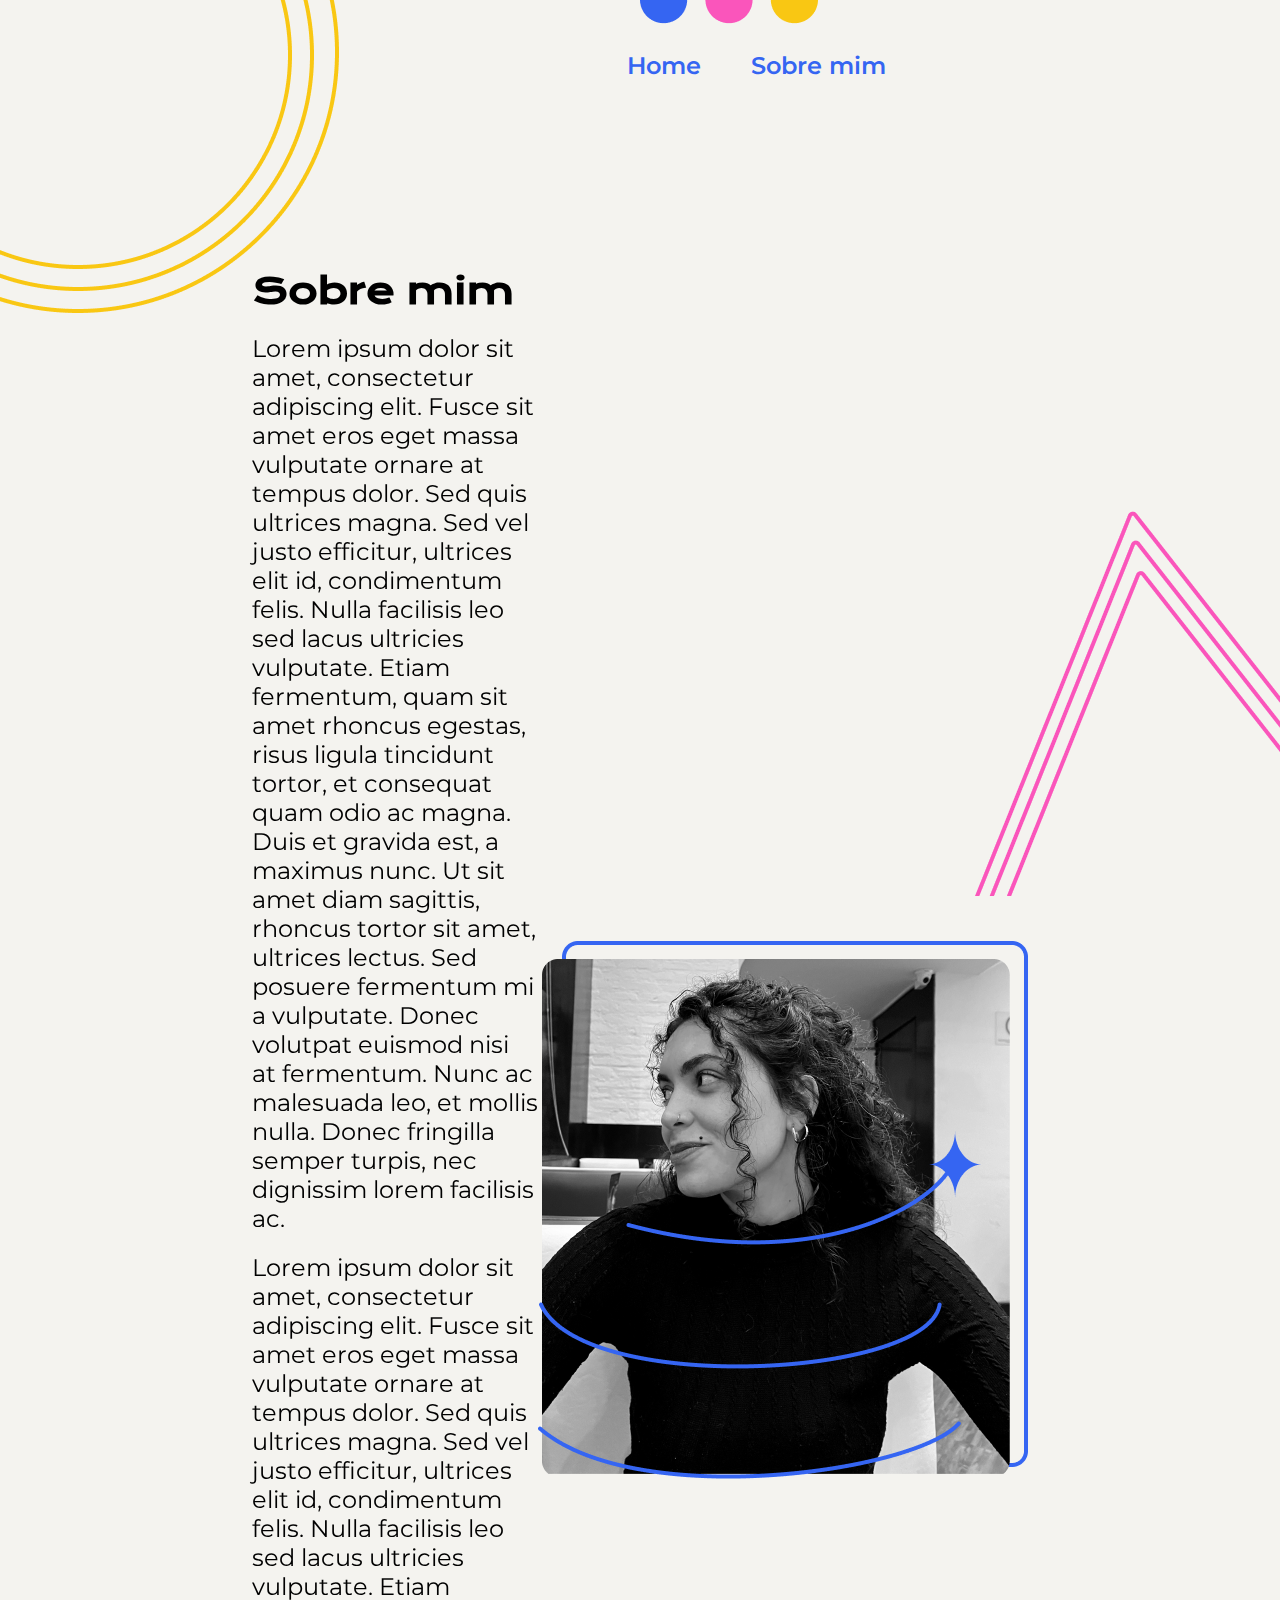
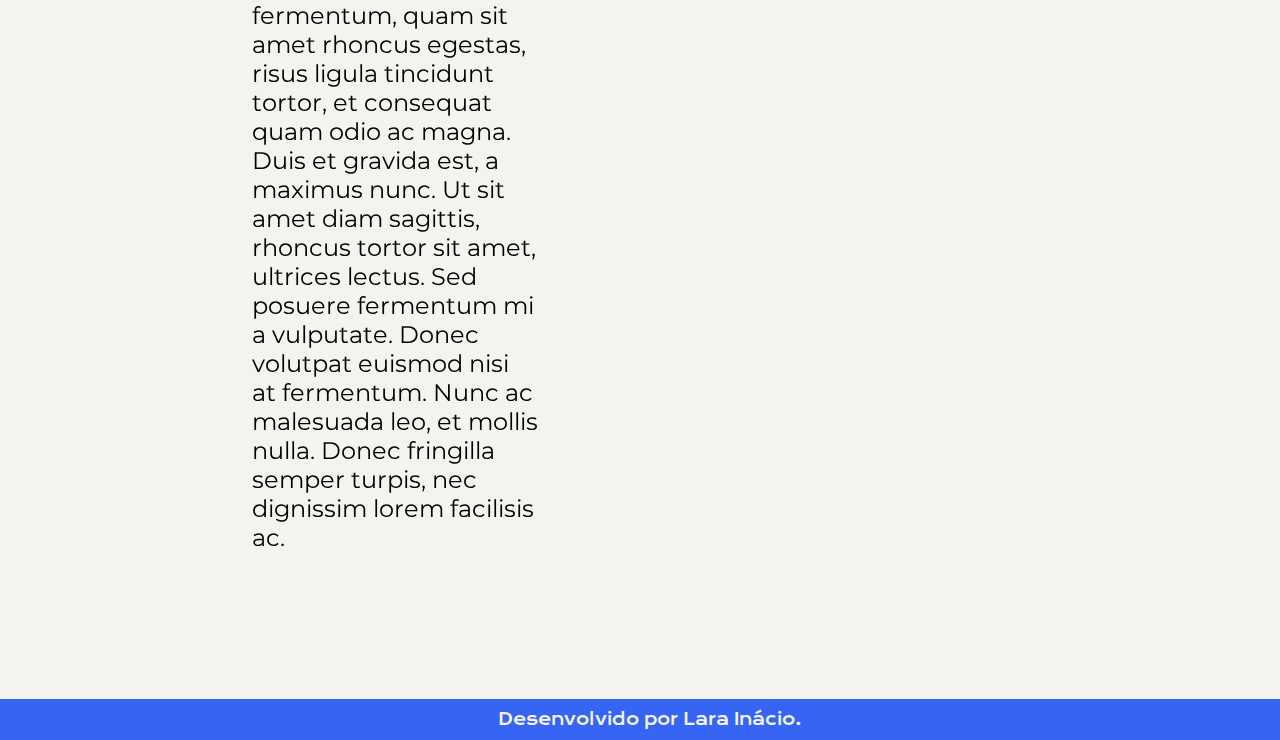
==== about.html @ fc46e777 "Add changes in structure and new page" ====
<!DOCTYPE html>
<html lang="en">
<head>
    <meta charset="UTF-8">
    <meta name="viewport" content="width=device-width, initial-scale=1.0">
    <title>Sobre mim</title>
    <link rel="stylesheet" href="styles/style.css">
</head>
<body>
    <header class="header">
        <nav class="header__menu">
            <a class="header__menu__link" href="index.html">Home</a>
            <a class="header__menu__link" href="about.html">Sobre mim</a>
        </nav>
    </header>
    <main class="page">
        <section class="page__top-left-image">
            <img src="images/forms/triple_circle.png" alt="circle form">
        </section>
        <section class="intro__composition">
            <img src="images/forms/triple_dots.png" alt="three dots colored" class="centered-image">
            <section class="intro">
                <section class="intro__content">
                    <h1 class="intro__content__title">Sobre mim</h1>
                    <p class="intro__content__text">Lorem ipsum dolor sit amet, consectetur adipiscing elit. Fusce sit amet eros eget massa vulputate ornare at tempus dolor. Sed quis ultrices magna. Sed vel justo efficitur, ultrices elit id, condimentum felis. Nulla facilisis leo sed lacus ultricies vulputate. Etiam fermentum, quam sit amet rhoncus egestas, risus ligula tincidunt tortor, et consequat quam odio ac magna. Duis et gravida est, a maximus nunc. Ut sit amet diam sagittis, rhoncus tortor sit amet, ultrices lectus. Sed posuere fermentum mi a vulputate. Donec volutpat euismod nisi at fermentum. Nunc ac malesuada leo, et mollis nulla. Donec fringilla semper turpis, nec dignissim lorem facilisis ac.</p>
                    <p class="intro__content__text">Lorem ipsum dolor sit amet, consectetur adipiscing elit. Fusce sit amet eros eget massa vulputate ornare at tempus dolor. Sed quis ultrices magna. Sed vel justo efficitur, ultrices elit id, condimentum felis. Nulla facilisis leo sed lacus ultricies vulputate. Etiam fermentum, quam sit amet rhoncus egestas, risus ligula tincidunt tortor, et consequat quam odio ac magna. Duis et gravida est, a maximus nunc. Ut sit amet diam sagittis, rhoncus tortor sit amet, ultrices lectus. Sed posuere fermentum mi a vulputate. Donec volutpat euismod nisi at fermentum. Nunc ac malesuada leo, et mollis nulla. Donec fringilla semper turpis, nec dignissim lorem facilisis ac.</p>

                </section>
                <img src="images/me_myself_and_i.png" alt="profile image for portfolio">
            </section>
        </section>
        <section class=page__bottom-right-image>
            <img src="images/forms/triple_triangle.png" alt="triangle form">
        </section>
    </main>
    <footer class="footer">Desenvolvido por Lara Inácio.</footer>
</body>
</html>
---- styles/style.css ----
@import url('https://fonts.googleapis.com/css2?family=Krona+One&family=Montserrat:wght@400;600&display=swap');

:root {
    ---primary-color: #000000;
    --secondary-color: #3565F2;
    --terciary-color: #FA55BB;
    --bg-color: #F4F3EF;
    --primary-font: 'Montserrat', sans-serif;
    --secondary-font: 'Krona One', sans-serif;
}
* {
    margin: 0;
    padding: 0;
}

.header {
    padding: 4% 0% 0% 49%;

}

.header__menu {
    display: flex;
    gap: 50px;
}


.header__menu__link {
    font-family: var(--primary-font);
    text-align: center;
    font-size: 24px; 
    font-weight: 600;   
    color: var(--secondary-color);
    text-decoration: none;
}

html, body {
    box-sizing: border-box;
    background-color: #F4F3EF;
    color: var(---primary-color);
    position: relative; /* Set body to relative positioning */
}

.page {
    display: flex;
    flex-direction: column;
}

.title-highligh {
    color: var(--secondary-color);
}

.intro {
    margin: 10% 15%;
    display: flex;
    align-items: center;
    justify-content: space-between;
    padding: 60px;
    position: relative; /* Set intro to relative positioning */
}

.page__top-left-image {
    position: fixed;
    top: 0;
    left: 0;
}

.intro__content {
    width: 615px;
    display: flex;
    flex-direction: column;
    gap: 20px;
}

.intro__content__title {
    font-size: 36px;
    font-family: var(--secondary-font);
}

.intro__content__text {
    font-size: 24px;
    font-family: var(--primary-font);
}

.intro__links {
    display: flex;
    flex-direction: column;
    justify-content: space-between;
    align-items: center;
    gap: 30px;
}

.intro__links__subtitle {
    font-family: var(--secondary-font);
    font-weight: 400;
    font-size: 24px;
}

.intro__links__link {
    display: flex;
    justify-content: center;
    gap: 16px;
    width: 378px;
    text-align: center;
    padding: 21.5px 0;
    font-size: 24px;
    font-family: var(--primary-font);
    text-decoration: none;
    color: var(--terciary-color);
    border: 2px solid var(--terciary-color);
    border-radius: 8px;
    font-weight: 600;
}

.intro__links__link:hover {
    background-color: var(--terciary-color);
    color: var(--bg-color);
}

.intro__links__link.linkedin:hover img {
    content: url('images/logos/linkedin-hover.png'); 
}

.intro__links__link.github:hover img {
    content: url('images/logos/github-hover.png'); 
}

.intro__links__link.medium:hover img {
    content: url('images/logos/medium-hover.png'); 
}

.centered-image {
    position: absolute;
    top: 0;
    left: 50%;
    transform: translate(-0%, -50%);
}

.page__bottom-right-image {
    position: fixed;
    bottom: 0;
    right: 0;
    z-index: 0; /* Ensure the image is above other elements */
}

.footer {
    font-family: var(--secondary-font);
    font-size: 16px;
    background-color: var(--secondary-color);
    color: var(--bg-color);
    text-align: center;
    padding: 10px;
    position: absolute;
    bottom: 0;
    left: 0;
    width: 100%;
    z-index: 1; /* Place the footer below the image */
}
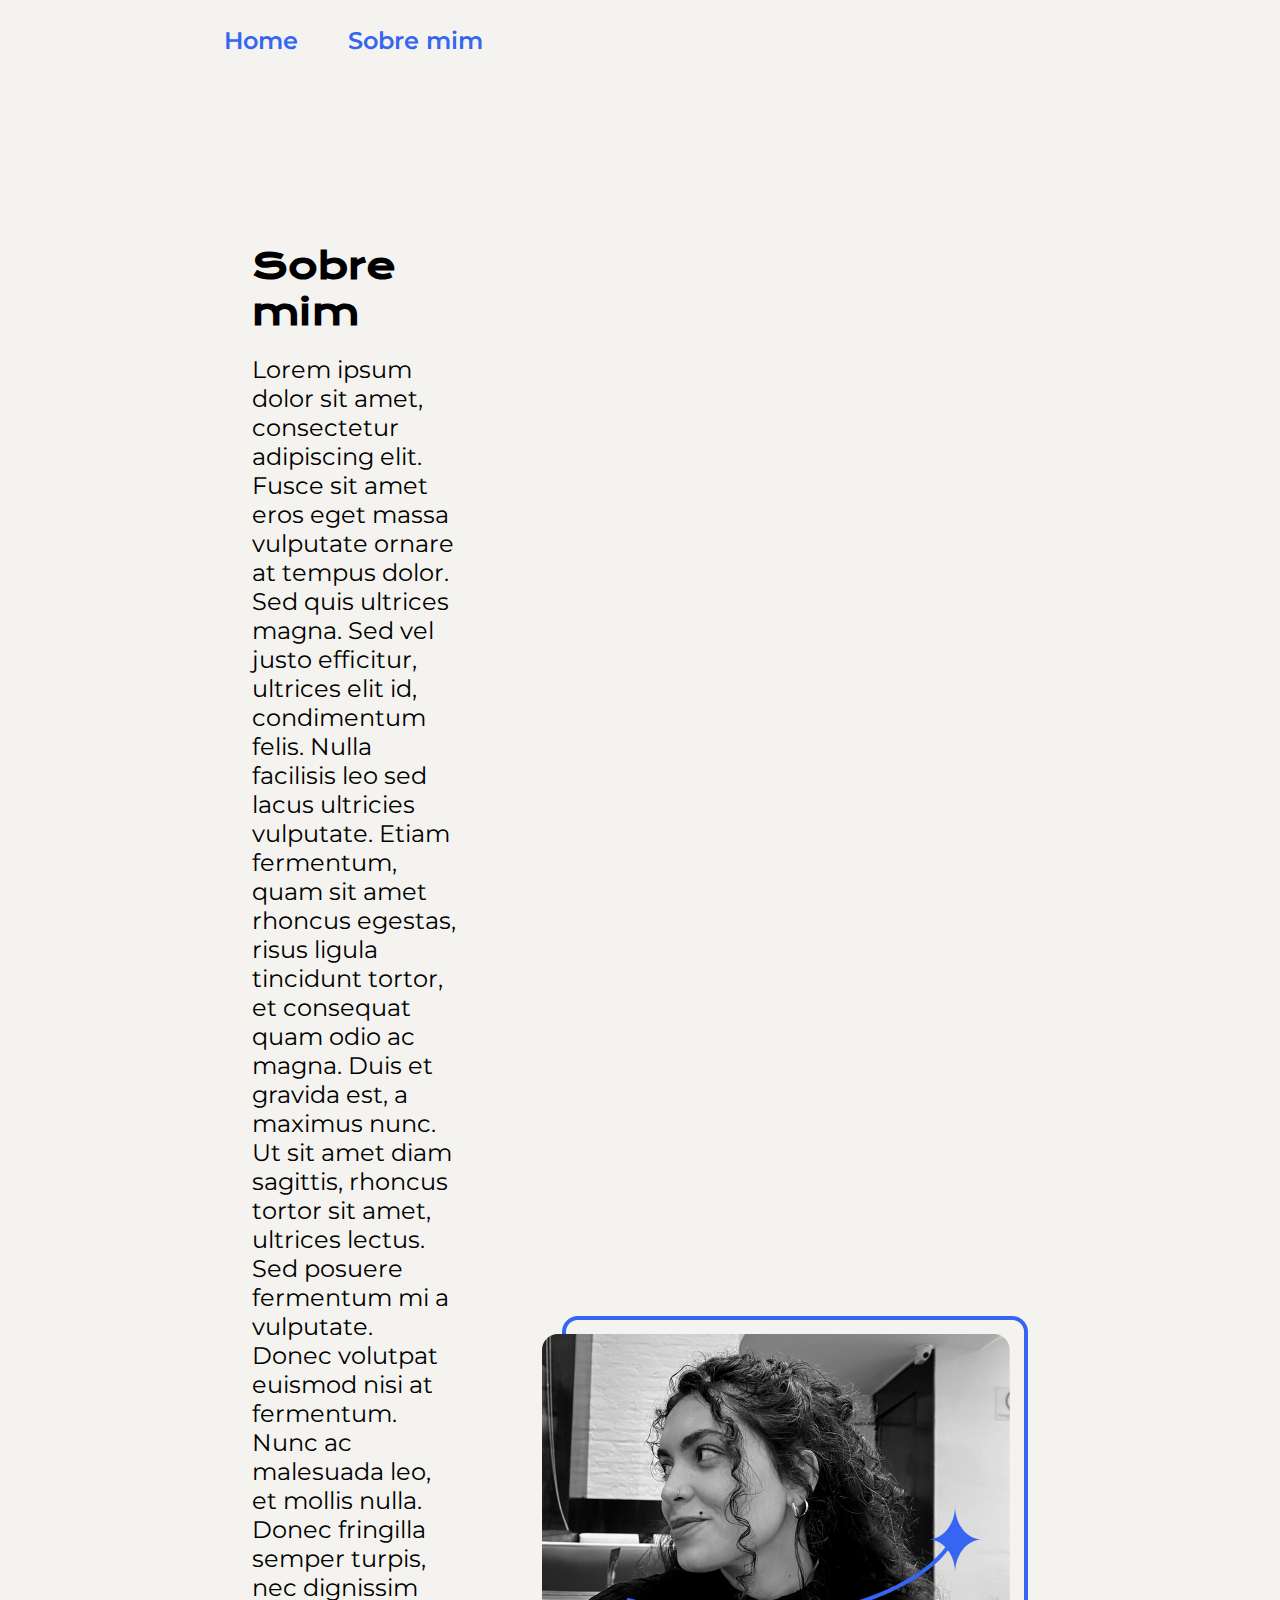
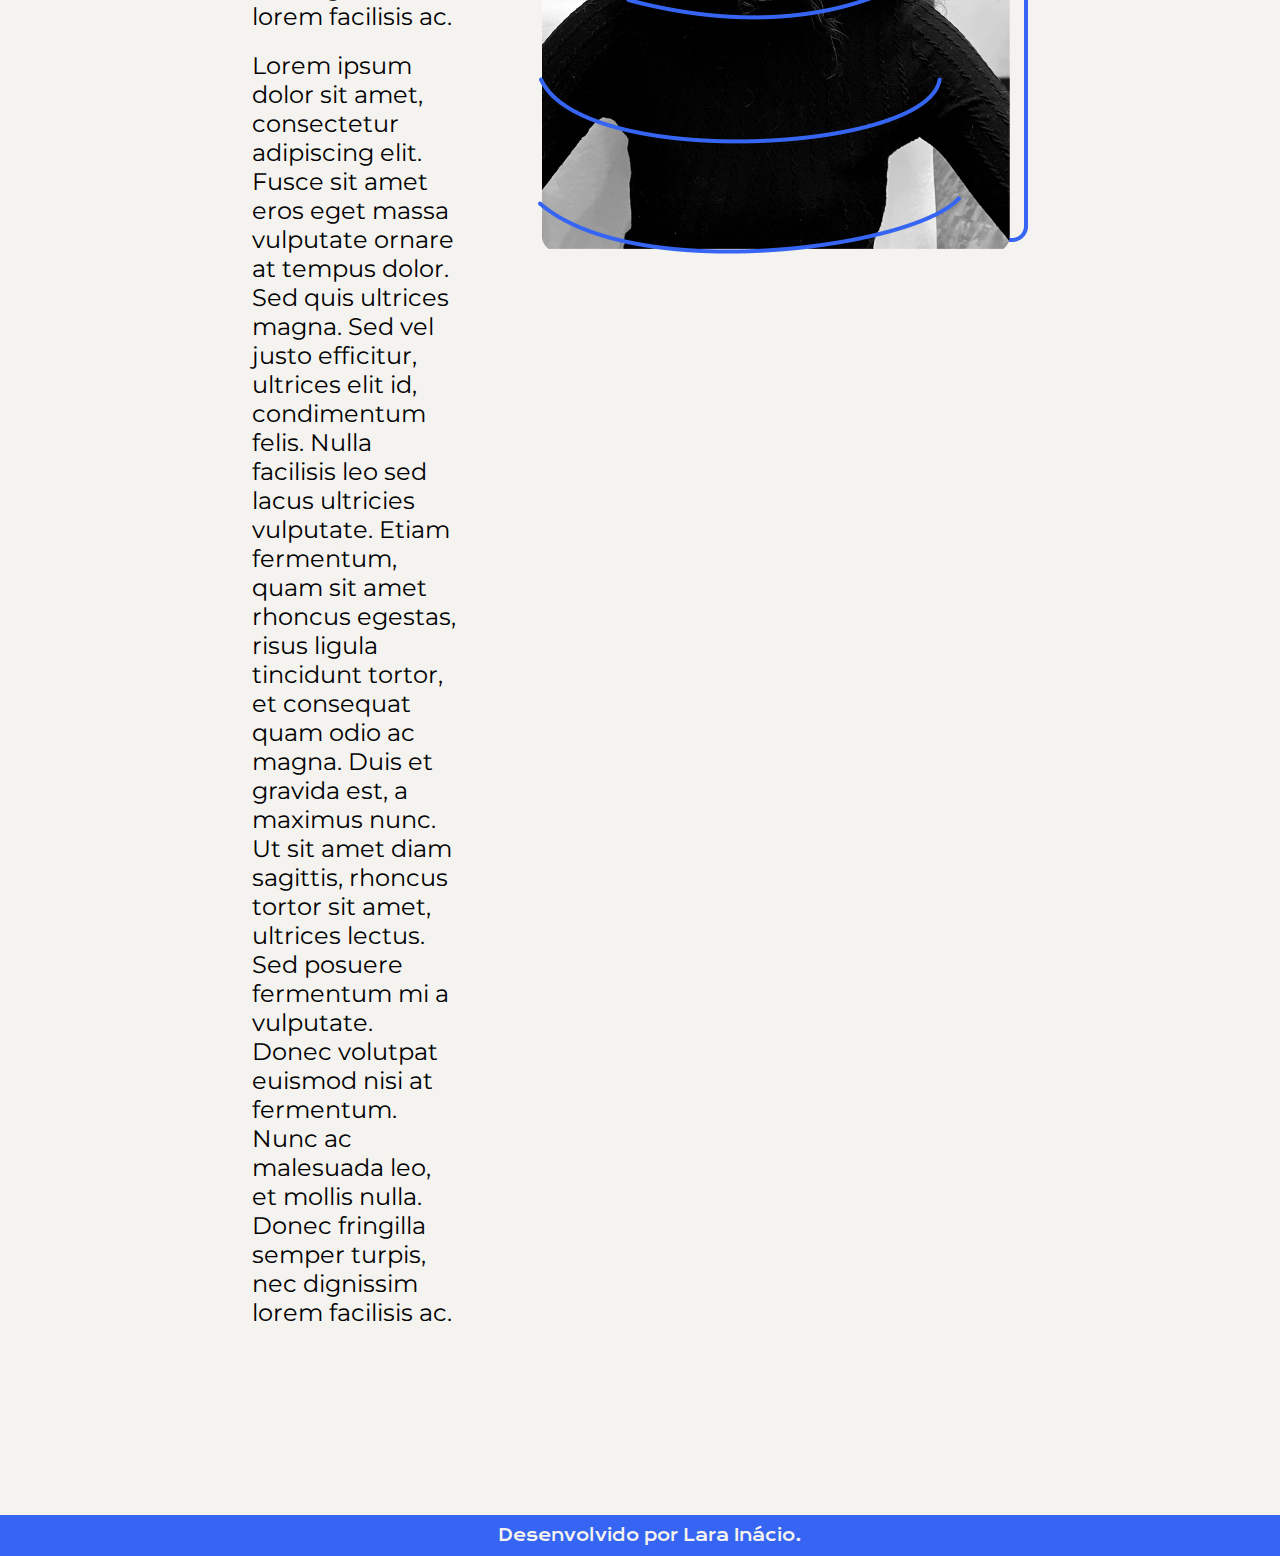
==== commit 3ba2e8fc: "Add page about" ====
--- a/about.html
+++ b/about.html
@@ -14,23 +14,13 @@
         </nav>
     </header>
     <main class="page">
-        <section class="page__top-left-image">
-            <img src="images/forms/triple_circle.png" alt="circle form">
-        </section>
-        <section class="intro__composition">
-            <img src="images/forms/triple_dots.png" alt="three dots colored" class="centered-image">
-            <section class="intro">
-                <section class="intro__content">
-                    <h1 class="intro__content__title">Sobre mim</h1>
-                    <p class="intro__content__text">Lorem ipsum dolor sit amet, consectetur adipiscing elit. Fusce sit amet eros eget massa vulputate ornare at tempus dolor. Sed quis ultrices magna. Sed vel justo efficitur, ultrices elit id, condimentum felis. Nulla facilisis leo sed lacus ultricies vulputate. Etiam fermentum, quam sit amet rhoncus egestas, risus ligula tincidunt tortor, et consequat quam odio ac magna. Duis et gravida est, a maximus nunc. Ut sit amet diam sagittis, rhoncus tortor sit amet, ultrices lectus. Sed posuere fermentum mi a vulputate. Donec volutpat euismod nisi at fermentum. Nunc ac malesuada leo, et mollis nulla. Donec fringilla semper turpis, nec dignissim lorem facilisis ac.</p>
-                    <p class="intro__content__text">Lorem ipsum dolor sit amet, consectetur adipiscing elit. Fusce sit amet eros eget massa vulputate ornare at tempus dolor. Sed quis ultrices magna. Sed vel justo efficitur, ultrices elit id, condimentum felis. Nulla facilisis leo sed lacus ultricies vulputate. Etiam fermentum, quam sit amet rhoncus egestas, risus ligula tincidunt tortor, et consequat quam odio ac magna. Duis et gravida est, a maximus nunc. Ut sit amet diam sagittis, rhoncus tortor sit amet, ultrices lectus. Sed posuere fermentum mi a vulputate. Donec volutpat euismod nisi at fermentum. Nunc ac malesuada leo, et mollis nulla. Donec fringilla semper turpis, nec dignissim lorem facilisis ac.</p>
-
-                </section>
-                <img src="images/me_myself_and_i.png" alt="profile image for portfolio">
+        <section class="intro">
+            <section class="intro__content">
+                <h1 class="intro__content__title">Sobre mim</h1>
+                <p class="intro__content__text">Lorem ipsum dolor sit amet, consectetur adipiscing elit. Fusce sit amet eros eget massa vulputate ornare at tempus dolor. Sed quis ultrices magna. Sed vel justo efficitur, ultrices elit id, condimentum felis. Nulla facilisis leo sed lacus ultricies vulputate. Etiam fermentum, quam sit amet rhoncus egestas, risus ligula tincidunt tortor, et consequat quam odio ac magna. Duis et gravida est, a maximus nunc. Ut sit amet diam sagittis, rhoncus tortor sit amet, ultrices lectus. Sed posuere fermentum mi a vulputate. Donec volutpat euismod nisi at fermentum. Nunc ac malesuada leo, et mollis nulla. Donec fringilla semper turpis, nec dignissim lorem facilisis ac.</p>
+                <p class="intro__content__text">Lorem ipsum dolor sit amet, consectetur adipiscing elit. Fusce sit amet eros eget massa vulputate ornare at tempus dolor. Sed quis ultrices magna. Sed vel justo efficitur, ultrices elit id, condimentum felis. Nulla facilisis leo sed lacus ultricies vulputate. Etiam fermentum, quam sit amet rhoncus egestas, risus ligula tincidunt tortor, et consequat quam odio ac magna. Duis et gravida est, a maximus nunc. Ut sit amet diam sagittis, rhoncus tortor sit amet, ultrices lectus. Sed posuere fermentum mi a vulputate. Donec volutpat euismod nisi at fermentum. Nunc ac malesuada leo, et mollis nulla. Donec fringilla semper turpis, nec dignissim lorem facilisis ac.</p>
             </section>
-        </section>
-        <section class=page__bottom-right-image>
-            <img src="images/forms/triple_triangle.png" alt="triangle form">
+            <img src="images/me_myself_and_i.png" alt="profile image for portfolio">
         </section>
     </main>
     <footer class="footer">Desenvolvido por Lara Inácio.</footer>
--- a/styles/style.css
+++ b/styles/style.css
@@ -14,7 +14,7 @@
 }
 
 .header {
-    padding: 4% 0% 0% 49%;
+    padding: 2% 0% 0% 17.5%;
 
 }
 
@@ -27,7 +27,7 @@
 .header__menu__link {
     font-family: var(--primary-font);
     text-align: center;
-    font-size: 24px; 
+    font-size: 1.5rem; 
     font-weight: 600;   
     color: var(--secondary-color);
     text-decoration: none;
@@ -56,28 +56,23 @@
     justify-content: space-between;
     padding: 60px;
     position: relative; /* Set intro to relative positioning */
-}
-
-.page__top-left-image {
-    position: fixed;
-    top: 0;
-    left: 0;
+    gap: 82px
 }
 
 .intro__content {
-    width: 615px;
+    width: 50%;
     display: flex;
     flex-direction: column;
     gap: 20px;
 }
 
 .intro__content__title {
-    font-size: 36px;
+    font-size: 2.25rem;
     font-family: var(--secondary-font);
 }
 
 .intro__content__text {
-    font-size: 24px;
+    font-size: 1.5rem;
     font-family: var(--primary-font);
 }
 
@@ -92,17 +87,17 @@
 .intro__links__subtitle {
     font-family: var(--secondary-font);
     font-weight: 400;
-    font-size: 24px;
+    font-size: 1.5rem;
 }
 
 .intro__links__link {
     display: flex;
     justify-content: center;
     gap: 16px;
-    width: 378px;
+    width: 60%;
     text-align: center;
     padding: 21.5px 0;
-    font-size: 24px;
+    font-size: 1.5rem;
     font-family: var(--primary-font);
     text-decoration: none;
     color: var(--terciary-color);
@@ -128,30 +123,34 @@
     content: url('images/logos/medium-hover.png'); 
 }
 
-.centered-image {
-    position: absolute;
-    top: 0;
-    left: 50%;
-    transform: translate(-0%, -50%);
-}
-
-.page__bottom-right-image {
-    position: fixed;
-    bottom: 0;
-    right: 0;
-    z-index: 0; /* Ensure the image is above other elements */
-}
-
 .footer {
     font-family: var(--secondary-font);
-    font-size: 16px;
+    font-size: 1rem;
     background-color: var(--secondary-color);
     color: var(--bg-color);
     text-align: center;
     padding: 10px;
-    position: absolute;
-    bottom: 0;
-    left: 0;
     width: 100%;
-    z-index: 1; /* Place the footer below the image */
 }
+
+@media (max-width: 1200px) {
+
+    .header {
+        padding: 10%
+    }   
+
+    .header__menu {
+        justify-content: center;
+    }
+
+    .intro {
+        flex-direction: column-reverse;
+        padding: 5% 0%;
+        margin: 0% 0%;
+    }
+
+    .intro__content {
+        width: auto;
+        padding: 5%;
+    }
+}
